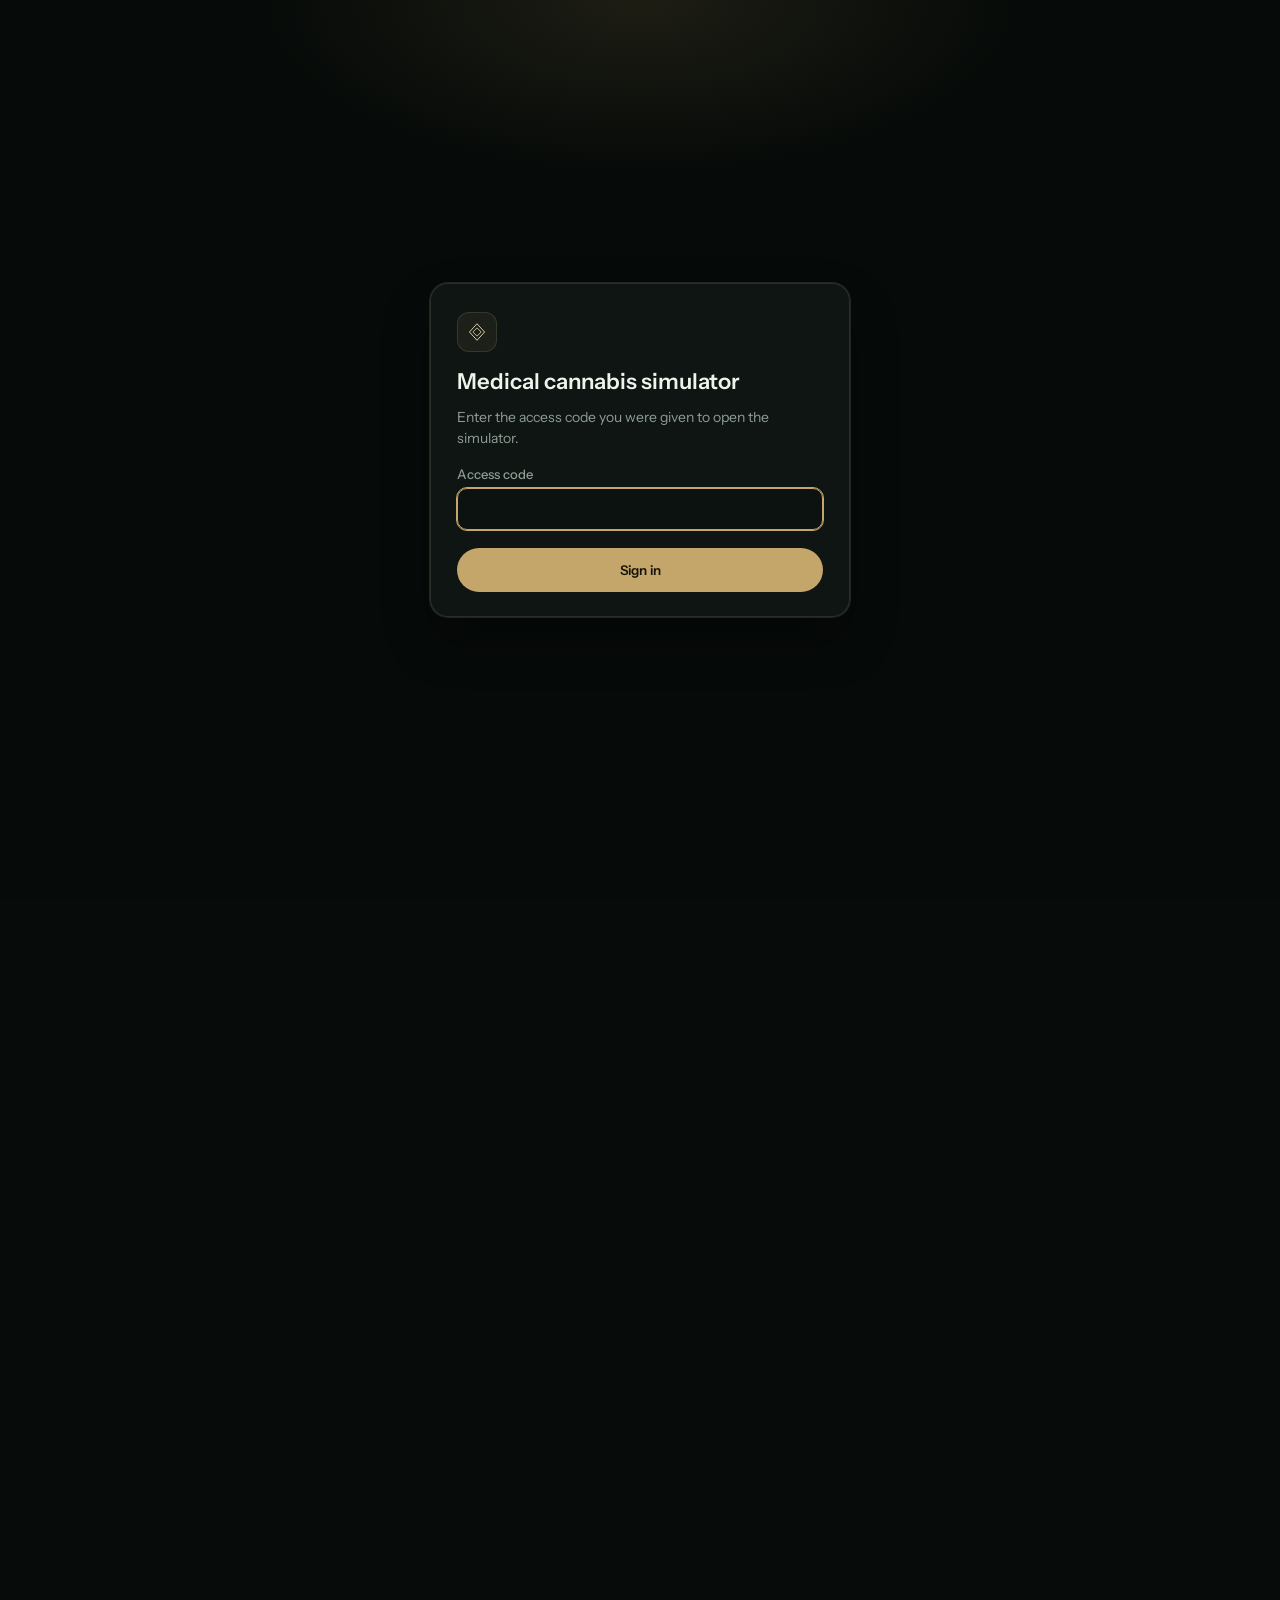
==== index.html @ d64252c5 "Boot the facility immediately and load Cannastream in the background. Fixes empty first-paint plan, " ====
<!DOCTYPE html>
<html lang="tr" class="view-desktop">
<head>
  <meta charset="UTF-8" />
  <meta name="viewport" content="width=device-width, initial-scale=1" />
  <meta name="description" content="Tam indoor GACP üretim ve GMP işleme tesis simülatörü — Cannastream pazar verisi ile." />
  <meta name="theme-color" content="#070b09" />
  <link rel="alternate" hreflang="tr" href="index.html?lang=tr" />
  <link rel="alternate" hreflang="en" href="index.html?lang=en" />
  <link rel="alternate" hreflang="x-default" href="index.html" />
  <title>Tıbbi Kenevir Simülatörü</title>
  <link rel="preconnect" href="https://fonts.googleapis.com" />
  <link rel="preconnect" href="https://fonts.gstatic.com" crossorigin />
  <link href="https://fonts.googleapis.com/css2?family=Instrument+Sans:wght@400;500;600;700&family=Syne:wght@500;600;700&display=swap" rel="stylesheet" />
  <link rel="stylesheet" href="styles.css?v=58" />
  <script src="i18n.js?v=58"></script>
  <script>
    (function () {
      try {
        var v = localStorage.getItem("tkts-view");
        if (v !== "phone" && v !== "desktop") {
          v = window.matchMedia("(max-width: 720px)").matches ? "phone" : "desktop";
        }
        document.documentElement.setAttribute("data-view", v);
        document.documentElement.classList.remove("view-phone", "view-desktop");
        document.documentElement.classList.add(v === "phone" ? "view-phone" : "view-desktop");
      } catch (e) {}
      try {
        if (sessionStorage.getItem("tkts-gate") === "v2-access") {
          document.documentElement.classList.add("unlocked");
        } else {
          document.documentElement.classList.add("locked");
        }
      } catch (e) {
        document.documentElement.classList.add("locked");
      }
    })();
  </script>
</head>
<body>
  <div id="gate" class="gate" role="dialog" aria-modal="true" aria-labelledby="gateTitle" lang="tr">
    <form id="gateForm" class="gate-card">
      <div class="gate-mark" aria-hidden="true">
        <svg viewBox="0 0 32 32" width="22" height="22" fill="none">
          <path d="M16 4 L27 16 L16 28 L5 16 Z" stroke="currentColor" stroke-width="1.4"/>
          <path d="M16 10 L22 16 L16 22 L10 16 Z" stroke="currentColor" stroke-width="1.2"/>
        </svg>
      </div>
      <h1 id="gateTitle" data-i18n="gate.title">Tıbbi kenevir simülatörü</h1>
      <p id="gateLead" class="gate-lead" data-i18n="gate.lead">Simülatöre girmek için size verilen erişim kodunu yazın.</p>
      <label class="gate-field"><span data-i18n="gate.label">Erişim kodu</span>
        <input id="gatePass" name="access" type="password" autocomplete="current-password" required />
      </label>
      <p id="gateMsg" class="gate-msg" hidden></p>
      <button id="gateSubmit" type="submit" data-i18n="gate.submit">Giriş yap</button>
    </form>
  </div>

  <header class="app-header">
    <div class="view-bar">
      <span class="view-bar-label" data-i18n="view.label">Görünüm</span>
      <div class="view-switch" role="tablist" aria-label="View">
        <button type="button" data-view="desktop" class="on" data-i18n="view.desktop">Masaüstü</button>
        <button type="button" data-view="phone" data-i18n="view.phone">Telefon</button>
      </div>
      <div class="lang-switch" role="group" aria-label="Language">
        <button type="button" data-lang="tr" class="on">TR</button>
        <button type="button" data-lang="en">EN</button>
      </div>
    </div>
    <div class="header-row">
      <div class="brand">
        <div class="mark" aria-hidden="true">
          <svg viewBox="0 0 32 32" width="20" height="20" fill="none">
            <path d="M16 4 L27 16 L16 28 L5 16 Z" stroke="currentColor" stroke-width="1.4"/>
            <path d="M16 10 L22 16 L16 22 L10 16 Z" stroke="currentColor" stroke-width="1.2"/>
          </svg>
        </div>
        <div>
          <h1 data-i18n="brand.title">Tıbbi kenevir simülatörü</h1>
          <p data-i18n="brand.sub">Tam indoor GACP üretim ve GMP işleme</p>
        </div>
      </div>
      <div class="header-meta">
        <span id="gateUserChip" class="chip chip-user" hidden></span>
        <button type="button" id="gateLogout" class="chip chip-btn" hidden data-i18n="header.logout">Çıkış</button>
        <label class="header-market">
          <span class="sr-only" data-i18n="header.market">Hedef pazar</span>
          <select id="marketCountryHeader" class="market-select-header" aria-label="Target market"></select>
        </label>
        <span class="chip">Indoor</span>
        <span class="chip">GACP</span>
        <span class="chip chip-cs" id="marketSyncChip" title="Cannastream">CS…</span>
      </div>
    </div>
  </header>

  <div class="phone-shell">
  <div class="phone-frame">
  <div class="layout">
    <aside class="sidebar">
      <div class="side-tabs" role="tablist">
        <button type="button" class="on" data-tab="tesis" data-i18n="tab.tesis">Tesis</button>
        <button type="button" data-tab="proses" data-i18n="tab.proses">Proses</button>
        <button type="button" data-tab="pazar" data-i18n="tab.pazar">Pazar</button>
      </div>

      <section class="panel" data-panel="tesis">
        <h2 data-i18n="panel.scenarios">Senaryolar</h2>
        <div class="presets">
          <button data-key="pilot" type="button"><span data-i18n="preset.pilot">Pilot</span><small data-i18n="preset.pilotSub">3 oda · 4 hasat/yıl · 3.060 bitki</small></button>
          <button data-key="dengeli" type="button" class="active"><span data-i18n="preset.dengeli">Dengeli</span><small data-i18n="preset.dengeliSub">4 oda · 5 hasat/yıl · 5.360 bitki</small></button>
          <button data-key="yuksek" type="button"><span data-i18n="preset.yuksek">Yüksek kapasite</span><small data-i18n="preset.yuksekSub">8 oda · 6 hasat/yıl · 16.320 bitki</small></button>
          <button data-key="faz2" type="button"><span data-i18n="preset.faz2">Genişleme</span><small data-i18n="preset.faz2Sub">12 oda · 6 hasat/yıl · 19.300 bitki</small></button>
          <button data-key="custom" type="button"><span data-i18n="preset.custom">Özel</span><small data-i18n="preset.customSub">Kaydırıcılarla kendin ayarla</small></button>
        </div>
      </section>

      <section class="panel" data-panel="tesis">
        <h2 data-i18n="panel.capacity">Kapasite</h2>
        <div class="control"><header><span data-i18n="ctrl.plantsYear">Yıllık bitki (türev)</span><span id="v-plantsYear">5.360</span></header>
          <input id="plantsYear" type="range" min="400" max="100000" step="1" value="5360" /></div>
        <div class="control"><header><span data-i18n="ctrl.plantsPerM2">Ortalama bitki / m²</span><span id="v-plantsPerM2">4,5</span></header>
          <input id="plantsPerM2" type="range" min="2" max="12" step="0.1" value="4.5" /></div>
        <div class="control"><header><span data-i18n="ctrl.harvestsPerRoom">Hasat / oda / yıl</span><span id="v-harvestsPerRoom">5,0</span></header>
          <input id="harvestsPerRoom" type="range" min="4" max="7" step="0.1" value="5" /></div>
        <div class="control"><header><span data-i18n="ctrl.flowerRooms">Çiçek odası</span><span id="v-flowerRooms">4</span></header>
          <input id="flowerRooms" type="range" min="1" max="30" step="1" value="4" /></div>
        <div class="control"><header><span data-i18n="ctrl.roomM2">Oda alanı</span><span id="v-roomM2">70 m²</span></header>
          <input id="roomM2" type="range" min="50" max="300" step="5" value="70" /></div>
        <div class="control"><header><span data-i18n="ctrl.flowerArea">Çiçek alanı</span><span id="v-flowerArea">280 m²</span></header>
          <input id="flowerArea" type="range" min="50" max="9000" step="10" value="280" /></div>
        <div class="control"><header><span data-i18n="ctrl.dryRooms">Kurutma odası</span><span id="v-dryRooms">2</span></header>
          <input id="dryRooms" type="range" min="1" max="20" step="1" value="2" /></div>
        <div class="control"><header><span data-i18n="ctrl.dryTiers">Kurutma katı</span><span id="v-dryTiers">3 kat</span></header>
          <input id="dryTiers" type="range" min="1" max="3" step="1" value="3" /></div>
        <div class="control"><header><span data-i18n="ctrl.trimM2">Trim alanı</span><span id="v-trimM2">24 m²</span></header>
          <input id="trimM2" type="range" min="18" max="240" step="6" value="24" /></div>
        <div class="control"><header><span data-i18n="ctrl.packM2">Paket alanı</span><span id="v-packM2">30 m²</span></header>
          <input id="packM2" type="range" min="12" max="200" step="5" value="30" /></div>
        <p class="hint" data-i18n="hint.capacity">Yıllık bitki = her odanın hasattaki bitkisi × o odanın yıldaki hasat sayısı.</p>
        <p class="hint" id="capacityHint"></p>
      </section>

      <section class="panel" data-panel="proses" hidden>
        <h2 data-i18n="panel.process">Üretim parametreleri</h2>
        <div class="control"><header><span data-i18n="ctrl.flowerDays">Çiçeklenme</span><span id="v-flowerDays">56 gün</span></header>
          <input id="flowerDays" type="range" min="35" max="84" step="1" value="56" /></div>
        <div class="control"><header><span data-i18n="ctrl.vegDays">Vejetatif süre</span><span id="v-vegDays">24 gün</span></header>
          <input id="vegDays" type="range" min="10" max="35" step="1" value="24" /></div>
        <div class="control"><header><span data-i18n="ctrl.preVegDays">Pre-veg</span><span id="v-preVegDays">14 gün</span></header>
          <input id="preVegDays" type="range" min="7" max="21" step="1" value="14" /></div>
        <div class="control"><header><span data-i18n="ctrl.rootDays">Köklendirme</span><span id="v-rootDays">14 gün</span></header>
          <input id="rootDays" type="range" min="7" max="21" step="1" value="14" /></div>
        <div class="control"><header><span data-i18n="ctrl.dryDays">Kurutma süresi</span><span id="v-dryDays">14 gün</span></header>
          <input id="dryDays" type="range" min="7" max="21" step="7" value="14" /></div>
        <div class="control"><header><span data-i18n="ctrl.dryCleanDays">Kurutma temizlik</span><span id="v-dryCleanDays">7 gün</span></header>
          <input id="dryCleanDays" type="range" min="1" max="7" step="1" value="7" /></div>
        <div class="control"><header><span data-i18n="ctrl.yieldSkill">Üretim seviyesi</span><span id="v-yieldSkill">Orta · 105 g</span></header>
          <div class="yield-skill" role="group">
            <button type="button" data-skill="starter"><span data-i18n="skill.starter">Başlangıç</span><small data-i18n="skill.starterSub">65 g/bitki</small></button>
            <button type="button" data-skill="mid" class="active"><span data-i18n="skill.mid">Orta</span><small data-i18n="skill.midSub">105 g/bitki</small></button>
            <button type="button" data-skill="pro"><span data-i18n="skill.pro">Profesyonel</span><small data-i18n="skill.proSub">145 g/bitki</small></button>
          </div></div>
        <div class="control"><header><span data-i18n="ctrl.yieldG">Özel g/bitki</span><span id="v-yieldG">105 g</span></header>
          <input id="yieldG" type="range" min="50" max="180" step="5" value="105" /></div>
        <input id="genetics" type="hidden" value="4" />
        <div class="control"><header><span data-i18n="ctrl.priceGacp">Çiçek GACP fiyatı (yıl 1–2)</span><span id="v-priceKgGacp">€2.500/kg</span></header>
          <input id="priceKgGacp" type="range" min="500" max="8000" step="50" value="2500" /></div>
        <div class="control"><header><span data-i18n="ctrl.priceGmp">Çiçek EU-GMP fiyatı (yıl 3+)</span><span id="v-priceKgGmp">€3.500/kg</span></header>
          <input id="priceKgGmp" type="range" min="500" max="8000" step="50" value="3500" /></div>
        <div class="control"><header><span data-i18n="ctrl.extractPrice">Ekstrakt satış fiyatı (kg başına)</span><span id="v-extractPriceKg">€4.200/kg</span></header>
          <input id="extractPriceKg" type="range" min="500" max="20000" step="50" value="4200" /></div>

        <div class="control"><header><span data-i18n="ctrl.saleablePct">Satılabilir oran</span><span id="v-saleablePct">%85</span></header>
          <input id="saleablePct" type="range" min="80" max="88" step="1" value="85" /></div>
        <div class="control"><header><span data-i18n="ctrl.extractPct">Ekstraksiyon besleme</span><span id="v-extractPct">%20</span></header>
          <input id="extractPct" type="range" min="0" max="100" step="5" value="20" /></div>
        <p class="hint" data-i18n="hint.process">İlk 2 yıl GACP çiçek satışı, sonraki yıllar EU-GMP.</p>
      </section>

      <section class="panel" data-panel="pazar" hidden>
        <h2 data-i18n="panel.marketAuto">Hedef pazar · otomatik</h2>
        <p class="hint" data-i18n="hint.market">Cannastream verisi arka planda çalışır.</p>
        <div class="control">
          <header><span data-i18n="ctrl.marketCountry">İhracat / hedef ülke</span></header>
          <select id="marketCountry" class="market-select"></select>
        </div>
        <p class="hint" id="marketSideNote"></p>
        <p class="hint market-sync"><span id="marketUpdated" data-i18n="market.sync">Otomatik senkron</span></p>

        <div class="market-panel sidebar-market" id="marketPanel">
          <div class="market-panel-head">
            <h2 data-i18n="panel.marketLive">Pazar bağlamı · canlı</h2>
            <span class="chip chip-cs">Cannastream</span>
          </div>
          <div id="marketContext" class="market-context">
            <p class="hint" data-i18n="market.loading">Cannastream verisi yükleniyor…</p>
          </div>
          <div id="marketSales" class="market-sales"></div>
        </div>
      </section>

    </aside>

    <main>
      <div class="kpis" id="kpis"></div>

      <section class="panel" style="margin-bottom:14px">
        <div class="toolbar">
          <button type="button" id="playBtn">Yılı oynat</button>
          <button type="button" id="pdfBtn" data-i18n="btn.pdf">Senaryo özeti (PDF)</button>
          <button type="button" class="secondary" id="exportBtn" data-i18n="btn.json">JSON</button>
          <button type="button" class="secondary" id="conceptBtn" data-i18n="btn.concept">Konsept dizaynı indir</button>
          <span class="week-label" id="weekLabel">Hafta 1</span>
        </div>
        <h2 data-i18n="panel.layout">Tesis yerleşimi</h2>
        <p class="hint" data-i18n="hint.layout">Sol GACP üretim, orta GMP işleme, sağ idare.</p>
        <div class="plan-wrap" id="plan"></div>
        <div class="legend">
          <span><i class="swatch" style="background:#d4783a"></i><span data-i18n="legend.flower">Çiçek indoor</span></span>
          <span><i class="swatch" style="background:#6f9e62"></i><span data-i18n="legend.mother">Anaç / veg</span></span>
          <span><i class="swatch" style="background:#5b8aa8"></i><span data-i18n="legend.dry">GMP kurutma</span></span>
          <span><i class="swatch" style="background:#8aaeb8"></i><span data-i18n="legend.clean">Kurutma temizlik</span></span>
          <span><i class="swatch" style="background:#3ea8c4"></i><span data-i18n="legend.trim">Trim (kurutmadan)</span></span>
          <span><i class="swatch" style="background:#3d9a72"></i><span data-i18n="legend.pack">Paket (trimden)</span></span>
          <span><i class="swatch" style="background:#c17a48"></i><span data-i18n="legend.hold">Kuru bekleme</span></span>
          <span><i class="swatch" style="background:#8b6bb0"></i><span data-i18n="legend.quarantine">Karantina / R&amp;D</span></span>
          <span><i class="swatch" style="background:#c9b56a"></i><span data-i18n="legend.office">Ofis</span></span>
        </div>
      </section>

      <section class="panel rooms-panel" style="margin-bottom:14px">
        <div class="room-head">
          <button type="button" class="rooms-toggle" id="roomsToggle" aria-expanded="true" aria-controls="roomsBody">
            <span class="rooms-toggle-label" data-i18n="panel.rooms">Çiçek odaları</span>
            <span class="rooms-chevron" aria-hidden="true"></span>
          </button>
          <button type="button" class="secondary" id="resetDensBtn" data-i18n="btn.resetDens">Genetik bitki/m²</button>
        </div>
        <div id="roomsBody" class="rooms-body">
          <p class="hint" id="geneticsMix"></p>
          <div class="room-cards" id="roomCards"></div>
        </div>
      </section>

      <section class="panel" style="margin-bottom:14px">
        <h2 data-i18n="panel.calendar">52 haftalık parti takvimi</h2>
        <div class="calendar" id="calendar"></div>
      </section>

      <section class="panel" style="margin-bottom:14px">
        <h2 data-i18n="panel.flow">Proses akışı</h2>
        <div class="flow" id="flow"></div>
      </section>

      <div class="grid-3">
        <section class="panel"><h2 data-i18n="panel.alerts">Uyarılar</h2><div class="alerts" id="alerts"></div></section>
        <section class="panel"><h2 data-i18n="panel.econ">Ekonomi (OPEX v3)</h2><div id="econ"></div></section>
        <section class="panel"><h2 data-i18n="panel.ops">Operasyon</h2><div id="ops"></div></section>
      </div>
    </main>
  </div>
  </div>
  </div>

  <script src="gate-config.js?v=58"></script>
  <script src="gate.js?v=58"></script>
  <script src="dark-select.js?v=58"></script>
  <script src="cannastream-engine.js?v=58"></script>
  <script src="app.js?v=58"></script>
  <script src="pdf-export.js?v=58"></script>
</body>
</html>
---- styles.css ----
@charset "UTF-8";
:root {
  --bg: #070b09;
  --bg-2: #0c1210;
  --panel: rgba(16, 23, 20, 0.92);
  --panel-2: #161e1a;
  --line: rgba(232, 220, 186, 0.13);
  --line-2: rgba(232, 220, 186, 0.22);
  --gold: #e2d4ae;
  --gold-2: #c4a56a;
  --ink: #eef3ec;
  --muted: #8f9d94;
  --flower: #d4783a;
  --gmp: #5b8aa8;
  --danger: #d46a6a;
  --ok: #7dbe74;
  --warn: #d4a84b;
  --shadow: 0 0 0 1px var(--line), 0 24px 48px rgba(0, 0, 0, 0.28);
  --radius: 14px;
  --font: "Instrument Sans", "Segoe UI", sans-serif;
  --serif: "Syne", "Newsreader", Georgia, serif;
  --track: #1c2621;
}

* { box-sizing: border-box; }
html { color-scheme: dark; }
html, body { margin: 0; min-height: 100%; background: var(--bg); color: var(--ink); font-family: var(--font); }
body {
  background:
    radial-gradient(900px 420px at 0% -8%, rgba(111, 158, 98, 0.1), transparent 55%),
    radial-gradient(800px 380px at 100% 0%, rgba(196, 165, 106, 0.08), transparent 48%),
    var(--bg);
}
body::before {
  content: "";
  position: fixed;
  inset: 0;
  pointer-events: none;
  background-image:
    linear-gradient(rgba(226, 212, 174, 0.035) 1px, transparent 1px),
    linear-gradient(90deg, rgba(226, 212, 174, 0.035) 1px, transparent 1px);
  background-size: 56px 56px;
  mask-image: radial-gradient(ellipse 80% 50% at 50% 0%, #000 10%, transparent 72%);
  z-index: 0;
}
.app-header, .layout { position: relative; z-index: 1; }
button, input, select { font-family: inherit; }
select { color-scheme: dark; }
select option {
  background-color: #070b09;
  color: #eef3ec;
}
::selection { background: rgba(196, 165, 106, 0.35); color: var(--ink); }

.app-header {
  display: flex;
  flex-direction: column;
  align-items: stretch;
  gap: 0;
  padding: 0;
  border-bottom: 1px solid var(--line);
  position: sticky;
  top: 0;
  z-index: 20;
  backdrop-filter: blur(18px) saturate(1.2);
  background: rgba(7, 11, 9, 0.78);
}
.app-header::after {
  content: "";
  position: absolute;
  left: 32px;
  right: 32px;
  bottom: -1px;
  height: 1px;
  background: linear-gradient(90deg, transparent, var(--gold-2), transparent);
  opacity: 0.55;
}
.view-bar {
  display: flex;
  align-items: center;
  justify-content: flex-end;
  gap: 10px;
  padding: 8px 32px;
  border-bottom: 1px solid var(--line);
  background: rgba(10, 14, 12, 0.55);
}
.view-bar-label {
  font-size: 11px;
  letter-spacing: 0.14em;
  text-transform: uppercase;
  color: var(--muted);
}
.header-row {
  display: flex;
  align-items: center;
  justify-content: space-between;
  gap: 24px;
  padding: 14px 32px 16px;
}
.brand { display: flex; gap: 14px; align-items: center; }
.mark {
  width: 42px; height: 42px; border-radius: 12px;
  background: linear-gradient(160deg, #1c2822, #101814);
  border: 1px solid var(--line-2);
  display: grid; place-items: center;
  color: var(--gold);
}
.mark svg { display: block; }
.brand h1 {
  margin: 0;
  font-family: var(--serif);
  font-weight: 600;
  font-size: 22px;
  letter-spacing: -0.03em;
  line-height: 1.15;
}
.brand p { margin: 3px 0 0; color: var(--muted); font-size: 12px; letter-spacing: 0.02em; }
.header-meta { display: flex; gap: 8px; flex-wrap: wrap; justify-content: flex-end; }
.chip {
  border: 1px solid var(--line);
  background: transparent;
  color: var(--gold);
  padding: 5px 11px;
  border-radius: 999px;
  font-size: 11px;
  letter-spacing: 0.12em;
  text-transform: uppercase;
}

.layout {
  display: grid;
  grid-template-columns: 320px minmax(0, 1fr);
  gap: 22px;
  padding: 22px 28px 56px;
  max-width: 1720px;
  margin: 0 auto;
  width: 100%;
}
main { min-width: 0; overflow-x: auto; }

.sidebar {
  position: sticky;
  top: 128px;
  align-self: start;
  max-height: calc(100vh - 148px);
  overflow: auto;
  padding-right: 6px;
}
.sidebar::-webkit-scrollbar { width: 8px; }
.sidebar::-webkit-scrollbar-thumb {
  background: var(--line-2);
  border-radius: 999px;
}
.panel {
  background: var(--panel);
  border: 1px solid var(--line);
  border-radius: var(--radius);
  padding: 18px;
  box-shadow: var(--shadow);
  backdrop-filter: blur(10px);
}
.sidebar .panel { margin-bottom: 12px; }
.panel h2 {
  margin: 0 0 14px;
  font-size: 11px;
  letter-spacing: 0.16em;
  text-transform: uppercase;
  color: var(--gold);
  font-weight: 600;
}

.presets { display: grid; gap: 8px; }
.presets button {
  background: var(--panel-2);
  color: var(--ink);
  border: 1px solid var(--line);
  border-radius: 12px;
  padding: 10px 12px;
  text-align: left;
  cursor: pointer;
  transition: border-color 0.15s ease, background 0.15s ease;
}
.presets button.active, .presets button:hover {
  border-color: var(--gold-2);
  background: rgba(196, 165, 106, 0.1);
}
.presets small { display: block; color: var(--muted); font-size: 11px; margin-top: 2px; }
.presets button[data-key="custom"] { border-style: dashed; }
.yield-skill {
  display: grid;
  grid-template-columns: 1fr 1fr 1fr;
  gap: 6px;
  margin: 4px 0 8px;
}
.yield-skill button {
  background: var(--panel-2);
  color: var(--ink);
  border: 1px solid var(--line);
  border-radius: 10px;
  padding: 8px 6px;
  text-align: center;
  cursor: pointer;
  font-size: 12px;
  transition: border-color 0.15s ease, background 0.15s ease;
}
.yield-skill button small { display: block; color: var(--muted); font-size: 11px; margin-top: 2px; }
.yield-skill button.active, .yield-skill button:hover {
  border-color: var(--gold-2);
  background: rgba(196, 165, 106, 0.1);
}
.yield-skill button.active { color: var(--gold); }

.control { margin: 12px 0 16px; }
.control header {
  display: flex;
  justify-content: space-between;
  font-size: 13px;
  margin-bottom: 8px;
  color: var(--muted);
}
.control header span:last-child {
  color: var(--gold);
  font-variant-numeric: tabular-nums;
  font-weight: 500;
}

input[type="range"] {
  -webkit-appearance: none;
  appearance: none;
  width: 100%;
  height: 18px;
  background: transparent;
  cursor: pointer;
}
input[type="range"]:focus { outline: none; }
input[type="range"]:focus-visible::-webkit-slider-thumb {
  box-shadow: 0 0 0 3px rgba(196, 165, 106, 0.28);
}
input[type="range"]::-webkit-slider-runnable-track {
  height: 2px;
  background: linear-gradient(90deg, var(--gold-2), var(--track) 70%);
  border-radius: 999px;
}
input[type="range"]::-webkit-slider-thumb {
  -webkit-appearance: none;
  width: 12px;
  height: 12px;
  margin-top: -5px;
  border-radius: 50%;
  background: var(--bg);
  border: 1.5px solid var(--gold);
  box-shadow: 0 0 0 3px rgba(7, 11, 9, 0.7);
}
input[type="range"]::-moz-range-track {
  height: 2px;
  background: var(--track);
  border-radius: 999px;
}
input[type="range"]::-moz-range-progress {
  height: 2px;
  background: var(--gold-2);
  border-radius: 999px;
}
input[type="range"]::-moz-range-thumb {
  width: 12px;
  height: 12px;
  border-radius: 50%;
  background: var(--bg);
  border: 1.5px solid var(--gold);
}

.check {
  display: flex; align-items: center; gap: 8px;
  font-size: 13px; margin: 8px 0; color: var(--muted);
}

.kpis {
  display: grid;
  grid-template-columns: repeat(3, 1fr);
  gap: 10px;
  margin-bottom: 16px;
}
@media (min-width: 1500px) {
  .kpis { grid-template-columns: repeat(6, 1fr); }
}
.kpi {
  position: relative;
  background: var(--panel);
  border: 1px solid var(--line);
  border-radius: 14px;
  padding: 14px 16px 12px;
  overflow: hidden;
}
.kpi::before {
  content: "";
  position: absolute;
  top: 0;
  left: 16px;
  right: 16px;
  height: 1px;
  background: linear-gradient(90deg, transparent, var(--gold-2), transparent);
}
.kpi .label {
  color: var(--muted);
  font-size: 10px;
  letter-spacing: 0.12em;
  text-transform: uppercase;
}
.kpi .value {
  font-family: var(--font);
  font-size: clamp(18px, 1.55vw, 26px);
  font-weight: 650;
  font-variant-numeric: tabular-nums lining-nums;
  letter-spacing: 0;
  margin-top: 8px;
  display: flex;
  align-items: baseline;
  gap: 5px;
  white-space: nowrap;
  line-height: 1.12;
  overflow: hidden;
}
.kpi-cur {
  font-size: 0.58em;
  color: var(--gold-2);
  font-weight: 600;
  letter-spacing: 0.02em;
}
.kpi-num { min-width: 0; }
.kpi-unit {
  font-size: 0.52em;
  color: var(--muted);
  font-weight: 500;
  letter-spacing: 0.04em;
}
.kpi .sub {
  color: var(--muted);
  font-size: 11px;
  margin-top: 5px;
  line-height: 1.4;
  overflow-wrap: anywhere;
}
.kpi.warn { border-color: rgba(212, 168, 75, 0.4); }
.kpi.good { border-color: rgba(125, 190, 116, 0.35); }

.grid-3 { display: grid; grid-template-columns: 1fr 1fr 1fr; gap: 14px; }

.plan-wrap {
  overflow: auto;
  background: var(--bg-2);
  border-radius: 12px;
  max-width: 100%;
  min-height: 280px;
  border: 1px solid var(--line);
}
svg.plan { width: 100%; max-width: 100%; height: auto; display: block; }
svg.plan .hit { transition: fill 0.18s ease, stroke 0.18s ease; }
.room { cursor: pointer; }
.room:hover .hit { filter: brightness(1.12); }
.room.flow-on .hit { stroke: rgba(232, 244, 238, 0.9); stroke-width: 1.6; }
@keyframes playBlink {
  0%, 100% { filter: brightness(1); }
  50% { filter: brightness(1.7); }
}
html.playing .room.flow-trim .hit,
html.playing .room.flow-pack .hit,
html.playing .room.flow-hold .hit,
html.playing .flow .node.live-trim,
html.playing .flow .node.live-pack,
html.playing .flow .node.live-hold,
html.playing .cell.now.trim,
html.playing .cell.now.pack,
html.playing .cell.now.hold {
  animation: playBlink 0.9s ease-in-out infinite;
  animation-delay: var(--play-pulse, 0ms);
}
.legend {
  display: flex;
  gap: 16px;
  flex-wrap: wrap;
  margin-top: 12px;
  font-size: 12px;
  color: var(--muted);
}
.swatch {
  width: 8px;
  height: 8px;
  border-radius: 2px;
  display: inline-block;
  margin-right: 6px;
  box-shadow: 0 0 0 1px rgba(255, 255, 255, 0.08);
}

.calendar { overflow-x: auto; overflow-y: visible; max-width: 100%; }
.cal-grid { width: 100%; min-width: 0; }
.week-row {
  display: grid;
  grid-template-columns: 84px repeat(52, minmax(3px, 1fr));
  gap: 2px;
  margin-bottom: 4px;
  align-items: center;
}
.week-row b {
  font-size: 11px;
  color: var(--muted);
  font-weight: 500;
  overflow: hidden;
  text-overflow: ellipsis;
  white-space: nowrap;
}
.cell { height: 14px; border-radius: 2px; background: #1a221e; min-width: 0; }
.cell.flower { background: var(--flower); }
.cell.dry, .cell.gmp { background: var(--gmp); }
.cell.clean { background: #8aaeb8; }
.cell.harvest { background: var(--gold); }
.cell.empty { background: #1a221e; }
.cell.idle { background: #243038; }
.cell.trim { background: #3ea8c4; }
.cell.pack { background: #3d9a72; }
.cell.hold { background: #c17a48; }

.alerts { display: grid; gap: 8px; }
.alert {
  border-radius: 10px;
  padding: 10px 12px;
  font-size: 13px;
  border: 1px solid var(--line);
  line-height: 1.45;
}
.alert.ok { background: rgba(125, 190, 116, 0.08); color: var(--ok); }
.alert.warn { background: rgba(212, 168, 75, 0.1); color: var(--warn); }
.alert.bad { background: rgba(212, 106, 106, 0.1); color: var(--danger); }

table { width: 100%; border-collapse: collapse; font-size: 13px; }
th, td { text-align: left; padding: 9px 6px; border-bottom: 1px solid var(--line); }
th { color: var(--muted); font-weight: 500; font-size: 11px; letter-spacing: 0.08em; text-transform: uppercase; }
td.num { text-align: right; font-variant-numeric: tabular-nums; }

.toolbar { display: flex; gap: 8px; align-items: center; margin-bottom: 12px; flex-wrap: wrap; }
.toolbar button {
  background: var(--gold-2);
  color: #16120a;
  border: 0;
  border-radius: 999px;
  padding: 8px 14px;
  font-weight: 600;
  cursor: pointer;
  font-size: 13px;
}
.toolbar button.secondary {
  background: transparent;
  color: var(--gold);
  border: 1px solid var(--line);
}
.toolbar button:hover { filter: brightness(1.06); }
.week-label {
  margin-left: auto;
  color: var(--gold);
  font-size: 12px;
  letter-spacing: 0.1em;
  text-transform: uppercase;
  border: 1px solid var(--line);
  border-radius: 999px;
  padding: 6px 10px;
}

.flow { display: flex; gap: 0; flex-wrap: wrap; align-items: center; }
.flow .node {
  background: var(--panel-2);
  border: 1px solid var(--line);
  border-radius: 12px;
  padding: 10px 12px;
  min-width: 110px;
}
.flow .node strong { display: block; font-size: 13px; }
.flow .node span { color: var(--muted); font-size: 12px; }
.flow .node.live-dry {
  background: rgba(91, 138, 168, 0.28);
  border-color: #5b8aa8;
}
.flow .node.live-trim {
  background: rgba(62, 168, 196, 0.32);
  border-color: #3ea8c4;
}
.flow .node.live-pack {
  background: rgba(61, 154, 114, 0.32);
  border-color: #3d9a72;
}
.flow .node.live-hold {
  background: rgba(193, 122, 72, 0.32);
  border-color: #c17a48;
}
.arrow {
  color: var(--gold-2);
  padding: 0 6px;
  font-size: 14px;
}

.hint {
  margin: 4px 0 0;
  font-size: 11px;
  line-height: 1.5;
  color: var(--muted);
}
.muted { color: var(--muted); font-size: 12px; font-weight: 500; }

@media (max-width: 1180px) {
  html.view-phone .layout { grid-template-columns: minmax(0, 1fr); padding: 16px; }
  html.view-phone .sidebar { position: static; max-height: none; }
  html.view-phone .kpis { grid-template-columns: repeat(2, 1fr); }
  html.view-phone .grid-3 { grid-template-columns: 1fr; }
  .view-bar { padding: 8px 16px; }
  .header-row { padding: 12px 16px 14px; }
  .app-header::after { left: 16px; right: 16px; }
  html.view-desktop body { overflow-x: auto; }
  html.view-desktop .layout {
    grid-template-columns: 320px minmax(0, 1fr);
    min-width: 1100px;
    padding: 22px 28px 56px;
  }
  html.view-desktop .sidebar {
    position: sticky;
    top: 128px;
    max-height: calc(100vh - 148px);
  }
  html.view-desktop .kpis { grid-template-columns: repeat(3, 1fr); }
  html.view-desktop .grid-3 { grid-template-columns: 1fr 1fr 1fr; }
}

.genetics { display: grid; gap: 8px; max-height: min(58vh, 640px); overflow: auto; padding-right: 4px; }
.genetics h3 {
  margin: 10px 0 2px;
  font-size: 11px;
  letter-spacing: 0.08em;
  text-transform: uppercase;
  color: var(--muted);
  font-weight: 600;
}
.genetics .check { align-items: flex-start; margin: 0; }
.genetics .check small {
  display: block;
  margin-left: 22px;
  color: var(--muted);
  font-size: 11px;
  line-height: 1.35;
}

.gene-row {
  display: grid;
  grid-template-columns: 1fr 64px;
  gap: 8px;
  align-items: start;
  background: var(--panel-2);
  border: 1px solid var(--line);
  border-radius: 10px;
  padding: 8px 10px;
}
.gene-body { display: block; }
.gene-rooms {
  display: flex;
  flex-direction: column;
  align-items: flex-end;
  gap: 2px;
}
.gene-rooms input[type=number] {
  width: 56px;
  background: #121816;
  border: 1px solid var(--line);
  color: inherit;
  border-radius: 8px;
  padding: 4px 6px;
  font-size: 13px;
  text-align: right;
}
.gene-rooms input[type=number]:disabled { opacity: 0.4; }
.gene-rooms em {
  font-style: normal;
  font-size: 10px;
  letter-spacing: 0.06em;
  text-transform: uppercase;
  color: var(--muted);
}

.side-tabs {
  display: flex;
  gap: 0;
  margin-bottom: 12px;
  padding: 3px;
  background: var(--panel);
  border: 1px solid var(--line);
  border-radius: 12px;
}
.side-tabs button {
  flex: 1;
  background: transparent;
  color: var(--muted);
  border: 0;
  border-radius: 9px;
  padding: 8px 10px;
  font-size: 11px;
  letter-spacing: 0.1em;
  text-transform: uppercase;
  cursor: pointer;
}
.side-tabs button.on {
  color: #16120a;
  background: var(--gold-2);
  font-weight: 600;
}

.room-head {
  display: flex;
  align-items: center;
  justify-content: space-between;
  gap: 10px;
  margin-bottom: 8px;
}
.room-head h2 { margin: 0; }
.rooms-toggle {
  display: inline-flex;
  align-items: center;
  gap: 8px;
  margin: 0;
  padding: 0;
  border: 0;
  background: transparent;
  color: var(--gold);
  cursor: pointer;
  font: inherit;
  text-align: left;
}
.rooms-toggle:hover { color: var(--gold-2); }
.rooms-toggle-label {
  font-size: 11px;
  letter-spacing: 0.16em;
  text-transform: uppercase;
  font-weight: 600;
}
.rooms-chevron {
  width: 0;
  height: 0;
  border-left: 4px solid transparent;
  border-right: 4px solid transparent;
  border-top: 5px solid currentColor;
  transition: transform 0.15s ease;
  flex-shrink: 0;
}
.rooms-panel.is-collapsed .rooms-chevron {
  transform: rotate(-90deg);
}
.rooms-panel.is-collapsed .rooms-body {
  display: none;
}
.rooms-panel.is-collapsed .room-head {
  margin-bottom: 0;
}
.room-head .secondary {
  background: transparent;
  color: var(--gold);
  border: 1px solid var(--line);
  border-radius: 999px;
  padding: 6px 12px;
  cursor: pointer;
  font-size: 12px;
}
.room-cards {
  display: grid;
  grid-template-columns: repeat(auto-fill, minmax(240px, 1fr));
  gap: 10px;
}
.room-card {
  background: var(--panel-2);
  border: 1px solid var(--line);
  border-radius: 12px;
  padding: 12px;
  cursor: pointer;
  transition: border-color 0.15s ease;
}
.room-card.on {
  border-color: var(--gold-2);
  box-shadow: inset 0 1px 0 var(--gold-2);
}
.room-card header {
  display: flex;
  justify-content: space-between;
  align-items: baseline;
  margin-bottom: 8px;
  font-size: 12px;
  color: var(--muted);
}
.room-card header b { color: var(--ink); font-size: 13px; }
.room-card select, .room-card input[type="range"] {
  width: 100%;
  margin: 4px 0 6px;
}
.room-card select {
  background: #101714;
  color: inherit;
  border: 1px solid var(--line);
  border-radius: 8px;
  padding: 7px 8px;
  font-size: 12px;
}
.room-card .stats {
  display: flex;
  justify-content: space-between;
  flex-wrap: wrap;
  gap: 6px 8px;
  font-size: 12px;
  color: var(--muted);
  font-variant-numeric: tabular-nums;
  padding-top: 8px;
  border-top: 1px solid var(--line);
}
.room-card .stats span { white-space: nowrap; }
.room-card .stats strong { color: var(--gold); font-weight: 600; }
svg.plan .room.on .hit { stroke: #d4c49a; stroke-width: 2.4; }
svg.plan .room[data-i] { cursor: pointer; }
[hidden] { display: none !important; }

.header-tools {
  display: flex;
  align-items: center;
  gap: 12px;
  flex-wrap: wrap;
  justify-content: flex-end;
}
.view-switch {
  display: flex;
  gap: 0;
  padding: 3px;
  background: var(--panel);
  border: 1px solid var(--line);
  border-radius: 999px;
  flex-shrink: 0;
}
.view-switch button {
  background: transparent;
  color: var(--muted);
  border: 0;
  border-radius: 999px;
  padding: 7px 14px;
  font-size: 12px;
  letter-spacing: 0.04em;
  cursor: pointer;
  font-weight: 500;
}
.view-switch button.on {
  background: var(--gold-2);
  color: #16120a;
  font-weight: 600;
}
.lang-switch {
  display: flex;
  gap: 0;
  padding: 3px;
  margin-left: 8px;
  background: var(--panel);
  border: 1px solid var(--line);
  border-radius: 999px;
  flex-shrink: 0;
}
.lang-switch button {
  background: transparent;
  color: var(--muted);
  border: 0;
  border-radius: 999px;
  padding: 7px 11px;
  font-size: 12px;
  letter-spacing: 0.06em;
  cursor: pointer;
  font-weight: 600;
}
.lang-switch button.on {
  background: var(--gold-2);
  color: #16120a;
}
.view-bar {
  display: flex;
  align-items: center;
  flex-wrap: wrap;
  gap: 8px;
}
.phone-shell, .phone-frame { min-width: 0; }

html.view-phone .header-meta { display: none; }
html.view-phone .brand h1 { font-size: 16px; }
html.view-phone .brand p { display: none; }
html.view-phone .app-header {
  gap: 10px;
  padding: 10px 14px;
}
html.view-phone .app-header::after { left: 14px; right: 14px; }
html.view-phone .mark { width: 34px; height: 34px; border-radius: 10px; }
html.view-phone .layout {
  grid-template-columns: minmax(0, 1fr);
  gap: 12px;
  padding: 12px 12px 32px;
  max-width: 430px;
}
html.view-phone .sidebar {
  position: static;
  max-height: none;
  padding-right: 0;
}
html.view-phone .kpis { grid-template-columns: 1fr 1fr; gap: 8px; }
html.view-phone .kpi { padding: 12px 12px 10px; }
html.view-phone .kpi .value { font-size: 18px; }
html.view-phone .kpi .sub { font-size: 10px; }
html.view-phone .grid-3 { grid-template-columns: 1fr; }
html.view-phone .room-cards { grid-template-columns: 1fr; }
html.view-phone .toolbar { gap: 8px; }
html.view-phone .toolbar button { flex: 1 1 auto; }
html.view-phone .week-label { margin-left: 0; width: 100%; text-align: center; }
html.view-phone .week-row { grid-template-columns: 56px repeat(52, minmax(3px, 1fr)); }
html.view-phone .flow .node { min-width: 0; flex: 1 1 40%; }
html.view-phone input[type="range"] { height: 28px; }
html.view-phone input[type="range"]::-webkit-slider-thumb {
  width: 18px;
  height: 18px;
  margin-top: -8px;
}
html.view-phone input[type="range"]::-moz-range-thumb {
  width: 18px;
  height: 18px;
}

@media (min-width: 760px) {
  html.view-phone .phone-shell {
    display: flex;
    justify-content: center;
    padding: 18px 16px 40px;
  }
  html.view-phone .phone-frame {
    width: 402px;
    max-height: calc(100vh - 92px);
    overflow: auto;
    border-radius: 36px;
    border: 2px solid var(--line-2);
    background: var(--bg-2);
    box-shadow: var(--shadow), 0 28px 80px rgba(0, 0, 0, 0.45);
  }
  html.view-phone .phone-frame::-webkit-scrollbar { width: 0; height: 0; }
  html.view-phone .layout { max-width: none; padding: 14px 14px 28px; }
}

html.view-desktop .layout { min-width: 0; }

@media (prefers-reduced-motion: reduce) {
  * { transition: none !important; animation: none !important; }
}

html.locked .app-header,
html.locked .phone-shell {
  visibility: hidden;
  pointer-events: none;
}
.gate {
  position: fixed;
  inset: 0;
  z-index: 80;
  display: flex;
  align-items: center;
  justify-content: center;
  padding: 24px;
  background:
    radial-gradient(700px 320px at 50% 0%, rgba(196, 165, 106, 0.12), transparent 55%),
    rgba(7, 11, 9, 0.96);
}
html.unlocked .gate { display: none; }
.gate-card {
  width: min(420px, 100%);
  background: var(--panel);
  border: 1px solid var(--line);
  border-radius: 18px;
  box-shadow: var(--shadow);
  padding: 28px 26px 24px;
  display: grid;
  gap: 12px;
}
.gate-mark {
  width: 40px;
  height: 40px;
  border-radius: 12px;
  display: grid;
  place-items: center;
  color: var(--gold);
  border: 1px solid var(--line);
  background: rgba(196, 165, 106, 0.08);
}
.gate-card h1 {
  margin: 4px 0 0;
  font-family: var(--font);
  font-size: 22px;
  font-weight: 600;
  line-height: 1.25;
}
.gate-lead {
  margin: 0 0 6px;
  color: var(--muted);
  font-size: 14px;
  line-height: 1.45;
}
.gate-tabs {
  display: grid;
  grid-template-columns: 1fr 1fr;
  gap: 8px;
  margin-top: 2px;
}
.gate-tab {
  height: 36px;
  border-radius: 999px;
  border: 1px solid var(--line);
  background: var(--bg-2);
  color: var(--muted);
  font-size: 13px;
  font-weight: 600;
  cursor: pointer;
}
.gate-tab.on {
  background: rgba(196, 165, 106, 0.16);
  border-color: var(--gold-2);
  color: var(--gold);
}
.gate-field {
  display: grid;
  gap: 6px;
  font-size: 13px;
  font-weight: 500;
  color: var(--muted);
}
.gate-field input {
  width: 100%;
  height: 42px;
  border-radius: 10px;
  border: 1px solid var(--line);
  background: var(--bg-2);
  color: var(--ink);
  padding: 0 12px;
  font-size: 15px;
  text-transform: none;
  letter-spacing: 0;
}
.gate-field input:focus {
  outline: 1px solid var(--gold-2);
  border-color: var(--gold-2);
}
.gate-msg {
  margin: 0;
  font-size: 13px;
  line-height: 1.45;
}
.gate-msg.err { color: var(--danger); }
.gate-msg.ok { color: var(--ok); }
.gate-msg.warn { color: var(--warn); }
.gate-card button[type="submit"] {
  margin-top: 6px;
  height: 44px;
  border: 0;
  border-radius: 999px;
  background: var(--gold-2);
  color: #16120a;
  font-weight: 600;
  cursor: pointer;
}
.gate-card button[type="submit"]:hover { filter: brightness(1.06); }
.gate-card button[type="submit"]:disabled { opacity: 0.6; cursor: wait; }
.chip-user {
  max-width: 220px;
  overflow: hidden;
  text-overflow: ellipsis;
  white-space: nowrap;
}
.chip-btn {
  border: 1px solid var(--line);
  background: transparent;
  color: var(--muted);
  cursor: pointer;
  font: inherit;
  font-size: 12px;
  letter-spacing: 0.06em;
  text-transform: uppercase;
}
.chip-btn:hover { color: var(--gold); border-color: var(--gold-2); }

.market-panel { margin-bottom: 14px; }
.sidebar-market {
  margin: 16px 0 0;
  padding-top: 14px;
  border-top: 1px solid var(--line);
}
.sidebar-market .market-panel-head { margin-bottom: 10px; }
.sidebar-market .market-prices {
  grid-template-columns: 1fr;
}
.sidebar-market .market-prices strong { font-size: 14px; }
.sidebar-market .market-notes { font-size: 12px; }
.sidebar-market .market-sales th,
.sidebar-market .market-sales td {
  font-size: 12px;
}
.sidebar-market .market-sales th:last-child,
.sidebar-market .market-sales td:last-child { width: 48%; }
.market-panel-head {
  display: flex;
  align-items: center;
  justify-content: space-between;
  gap: 10px;
  margin-bottom: 10px;
}
.market-panel-head h2 { margin: 0; }
.chip-cs {
  border-color: rgba(63, 185, 80, 0.35);
  color: #8fd9a0;
  max-width: 7.5rem;
  overflow: hidden;
  text-overflow: ellipsis;
  white-space: nowrap;
  letter-spacing: 0.06em;
  flex: 0 1 auto;
}
.chip-link {
  text-decoration: none;
  display: inline-flex;
  align-items: center;
}
.market-select,
.market-select-header {
  appearance: none;
  -webkit-appearance: none;
  color-scheme: dark;
  cursor: pointer;
  border: 1px solid rgba(196, 165, 106, 0.35);
  background-color: #070b09;
  background-image: url("data:image/svg+xml,%3Csvg xmlns='http://www.w3.org/2000/svg' width='12' height='8' viewBox='0 0 12 8'%3E%3Cpath fill='%23c4a56a' d='M1 1.5 6 6.5 11 1.5'/%3E%3C/svg%3E");
  background-repeat: no-repeat;
  background-position: right 12px center;
  color: #e2d4ae;
  font: inherit;
  font-weight: 500;
}
.market-select {
  width: 100%;
  margin-top: 6px;
  padding: 11px 36px 11px 12px;
  border-radius: 10px;
  font-size: 14px;
}
.market-select-header {
  border-radius: 999px;
  padding: 7px 32px 7px 12px;
  font-size: 12px;
  max-width: 160px;
}
.market-select:hover,
.market-select-header:hover {
  border-color: #c4a56a;
  background-color: #0c1210;
}
.market-select:focus,
.market-select-header:focus {
  outline: none;
  border-color: #e2d4ae;
  box-shadow: 0 0 0 2px rgba(196, 165, 106, 0.22);
}
.market-select option,
.market-select-header option {
  background-color: #070b09;
  background: #070b09;
  color: #eef3ec;
}
.market-select option:checked,
.market-select-header option:checked,
.market-select option:hover,
.market-select-header option:hover {
  background-color: #161e1a;
  color: #e2d4ae;
}
.market-select:disabled,
.market-select-header:disabled {
  opacity: 0.55;
  cursor: wait;
}

/* Koyu özel açılır liste (native select popup yerine) */
.dark-select {
  position: relative;
  width: 100%;
}
.dark-select-compact {
  width: auto;
  max-width: 160px;
}
.dark-select-native {
  position: absolute !important;
  width: 1px !important;
  height: 1px !important;
  opacity: 0 !important;
  pointer-events: none !important;
  margin: 0 !important;
  padding: 0 !important;
  border: 0 !important;
}
.dark-select-btn {
  display: block;
  width: 100%;
  text-align: left;
  cursor: pointer;
  font: inherit;
}
.dark-select-compact .dark-select-btn {
  width: 100%;
}
.dark-select-list {
  position: absolute;
  top: calc(100% + 4px);
  left: 0;
  right: 0;
  z-index: 200;
  margin: 0;
  padding: 6px;
  list-style: none;
  background: #070b09;
  border: 1px solid rgba(196, 165, 106, 0.35);
  border-radius: 10px;
  max-height: min(280px, 50vh);
  overflow-y: auto;
  box-shadow: 0 14px 36px rgba(0, 0, 0, 0.55);
}
.dark-select-compact .dark-select-list {
  min-width: 100%;
  width: max-content;
  max-width: min(240px, 90vw);
}
.dark-select-item {
  padding: 10px 12px;
  border-radius: 8px;
  color: #eef3ec;
  font-size: 13px;
  line-height: 1.35;
  cursor: pointer;
  white-space: nowrap;
}
.dark-select-item:hover,
.dark-select-item.on {
  background: #161e1a;
  color: #e2d4ae;
}
.dark-select.open .dark-select-btn {
  border-color: #e2d4ae;
  box-shadow: 0 0 0 2px rgba(196, 165, 106, 0.22);
}
.room-card .dark-select-btn {
  width: 100%;
  background: #101714;
  color: inherit;
  border: 1px solid var(--line);
  border-radius: 8px;
  padding: 7px 32px 7px 8px;
  font-size: 12px;
  appearance: none;
  background-image: url("data:image/svg+xml,%3Csvg xmlns='http://www.w3.org/2000/svg' width='12' height='8' viewBox='0 0 12 8'%3E%3Cpath fill='%23c4a56a' d='M1 1.5 6 6.5 11 1.5'/%3E%3C/svg%3E");
  background-repeat: no-repeat;
  background-position: right 10px center;
}
.room-card .dark-select-list {
  border-radius: 8px;
}
.market-facility-meta { font-size: 11px; line-height: 1.45; }
.market-intel {
  margin-top: 14px;
  padding: 12px;
  border-radius: 10px;
  border: 1px solid var(--line);
  background: #0a0f0c;
}
.market-intel h4 {
  margin: 0 0 8px;
  font-size: 12px;
  letter-spacing: 0.08em;
  text-transform: uppercase;
  color: var(--gold-2);
}
.market-intel ul {
  margin: 0;
  padding-left: 18px;
  font-size: 12px;
  line-height: 1.45;
  color: var(--muted);
}
.market-intel li { margin-bottom: 6px; }
.market-intel a { color: var(--gold); }
.market-intel-tags {
  display: flex;
  flex-wrap: wrap;
  gap: 6px;
  margin-bottom: 8px;
}
.market-intel-tags span {
  font-size: 10px;
  letter-spacing: 0.06em;
  text-transform: uppercase;
  padding: 3px 8px;
  border-radius: 999px;
  border: 1px solid var(--line);
  color: var(--muted);
}
.market-actions {
  display: flex;
  flex-wrap: wrap;
  gap: 8px;
  margin: 12px 0 8px;
}
.market-export { width: 100%; }
.market-context { min-height: 48px; }
.market-head {
  display: flex;
  flex-wrap: wrap;
  gap: 8px;
  align-items: center;
  margin-bottom: 12px;
}
.market-badge {
  display: inline-block;
  padding: 4px 10px;
  border-radius: 999px;
  font-size: 11px;
  letter-spacing: 0.04em;
  background: color-mix(in srgb, var(--mc, #d29922) 18%, transparent);
  border: 1px solid color-mix(in srgb, var(--mc, #d29922) 45%, transparent);
  color: var(--mc, #d29922);
}
.market-outlook {
  font-size: 11px;
  letter-spacing: 0.08em;
  color: var(--muted);
  text-transform: uppercase;
}
.market-grid {
  display: grid;
  grid-template-columns: repeat(2, minmax(0, 1fr));
  gap: 10px 14px;
  margin-bottom: 12px;
}
.market-grid small {
  display: block;
  color: var(--muted);
  font-size: 11px;
  margin-bottom: 2px;
}
.market-grid strong { font-size: 14px; font-weight: 600; }
.market-notes { margin: 0 0 12px; font-size: 13px; line-height: 1.45; }
.market-prices {
  display: grid;
  grid-template-columns: repeat(3, minmax(0, 1fr));
  gap: 8px;
  margin-bottom: 8px;
}
.market-prices > div {
  padding: 10px;
  border-radius: 10px;
  border: 1px solid var(--line);
  background: rgba(255, 255, 255, 0.02);
}
.market-prices span {
  display: block;
  font-size: 11px;
  color: var(--muted);
  margin-bottom: 4px;
}
.market-prices strong { font-size: 15px; }
.market-basis { margin-top: 0; }
.market-sync { margin-top: 8px; }
html.view-phone .market-prices { grid-template-columns: 1fr; }
.market-facility {
  display: flex;
  flex-direction: column;
  align-items: stretch;
  gap: 6px;
  margin: 12px 0;
  padding: 10px 12px;
  border-radius: 10px;
  border: 1px solid var(--line);
  background: rgba(212, 120, 58, 0.06);
}
.market-facility span { font-size: 11px; color: var(--muted); }
.market-facility strong {
  font-size: 13px;
  line-height: 1.35;
  overflow-wrap: anywhere;
}
.market-facility-meta {
  margin: 0;
  width: 100%;
  overflow-wrap: anywhere;
}
.market-facility button {
  align-self: flex-start;
  margin-top: 2px;
}
.market-strains { margin-top: 12px; }
.market-strains small { display: block; color: var(--muted); font-size: 11px; margin-bottom: 6px; }
.market-strain-list { display: flex; flex-wrap: wrap; gap: 6px; }
.market-strain {
  border: 1px solid var(--line);
  background: rgba(255, 255, 255, 0.03);
  color: var(--ink);
  border-radius: 999px;
  padding: 6px 12px;
  font: inherit;
  font-size: 12px;
  cursor: pointer;
}
.market-strain small { display: block; font-size: 10px; color: var(--muted); }
.market-strain:hover { border-color: var(--gold-2); color: var(--gold); }
.market-sales { margin-top: 14px; }
.market-sales h3 { margin: 0 0 10px; font-size: 14px; font-weight: 600; }
.market-sales table {
  width: 100%;
  table-layout: fixed;
  border-collapse: collapse;
}
.market-sales th,
.market-sales td {
  vertical-align: top;
  padding: 6px 8px 6px 0;
  overflow-wrap: anywhere;
}
.market-sales th:last-child,
.market-sales td:last-child { width: 44%; padding-right: 0; }
.market-sales td.num {
  text-align: left;
  font-variant-numeric: tabular-nums;
}
#marketSyncChip.on { border-color: rgba(63, 185, 80, 0.5); color: #8fd9a0; }
#marketSyncChip.warn { border-color: rgba(210, 153, 34, 0.5); color: #d29922; }
#marketSyncChip:not(.on):not(.warn) {
  border-color: var(--line);
  color: var(--muted);
}
.header-market { display: inline-flex; align-items: center; }
html.view-phone .header-market { display: none; }

.sr-only {
  position: absolute;
  width: 1px;
  height: 1px;
  padding: 0;
  margin: -1px;
  overflow: hidden;
  clip: rect(0, 0, 0, 0);
  border: 0;
}
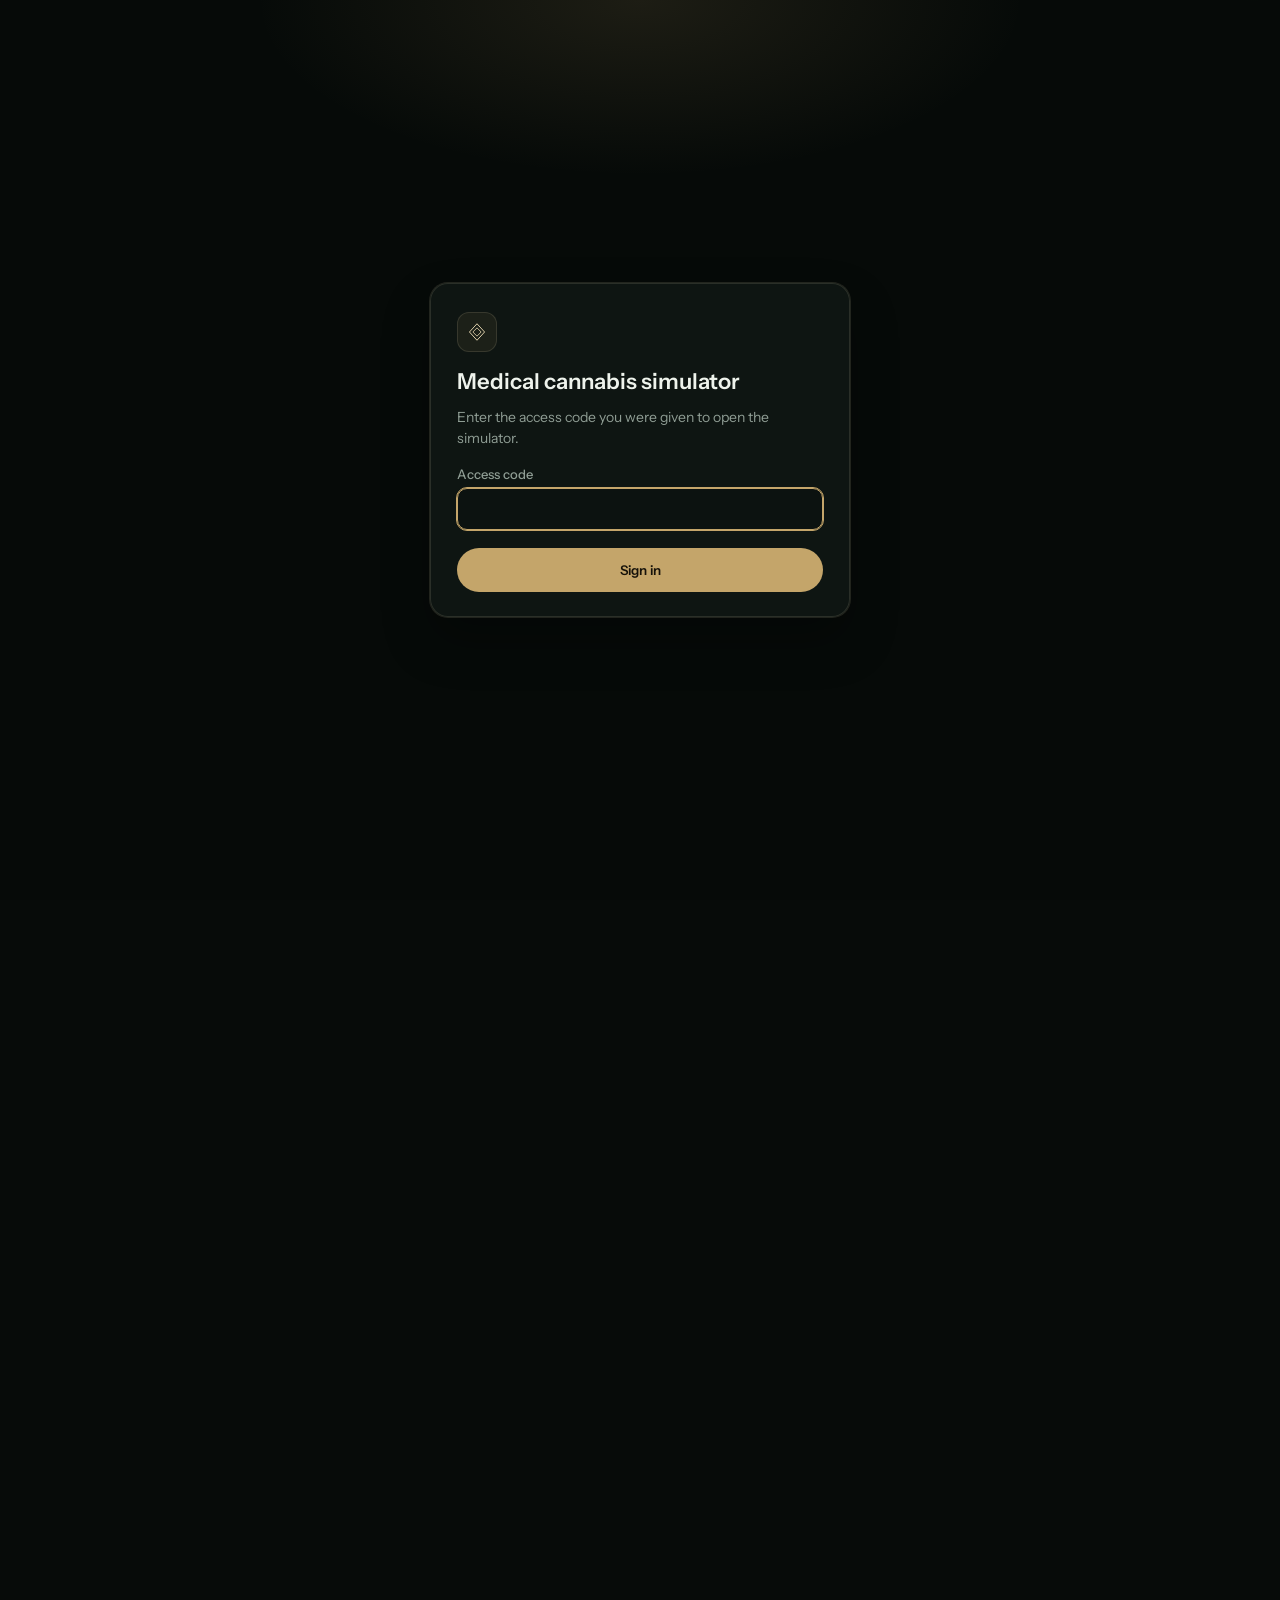
==== commit b5b54ec9: "Add Genel free-play market mode and clear stale country data. Remove the header country selector, de" ====
--- a/index.html
+++ b/index.html
@@ -12,8 +12,8 @@
   <link rel="preconnect" href="https://fonts.googleapis.com" />
   <link rel="preconnect" href="https://fonts.gstatic.com" crossorigin />
   <link href="https://fonts.googleapis.com/css2?family=Instrument+Sans:wght@400;500;600;700&family=Syne:wght@500;600;700&display=swap" rel="stylesheet" />
-  <link rel="stylesheet" href="styles.css?v=58" />
-  <script src="i18n.js?v=58"></script>
+  <link rel="stylesheet" href="styles.css?v=59" />
+  <script src="i18n.js?v=59"></script>
   <script>
     (function () {
       try {
@@ -84,10 +84,6 @@
       <div class="header-meta">
         <span id="gateUserChip" class="chip chip-user" hidden></span>
         <button type="button" id="gateLogout" class="chip chip-btn" hidden data-i18n="header.logout">Çıkış</button>
-        <label class="header-market">
-          <span class="sr-only" data-i18n="header.market">Hedef pazar</span>
-          <select id="marketCountryHeader" class="market-select-header" aria-label="Target market"></select>
-        </label>
         <span class="chip">Indoor</span>
         <span class="chip">GACP</span>
         <span class="chip chip-cs" id="marketSyncChip" title="Cannastream">CS…</span>
@@ -264,11 +260,11 @@
   </div>
   </div>
 
-  <script src="gate-config.js?v=58"></script>
-  <script src="gate.js?v=58"></script>
-  <script src="dark-select.js?v=58"></script>
-  <script src="cannastream-engine.js?v=58"></script>
-  <script src="app.js?v=58"></script>
-  <script src="pdf-export.js?v=58"></script>
+  <script src="gate-config.js?v=59"></script>
+  <script src="gate.js?v=59"></script>
+  <script src="dark-select.js?v=59"></script>
+  <script src="cannastream-engine.js?v=59"></script>
+  <script src="app.js?v=59"></script>
+  <script src="pdf-export.js?v=59"></script>
 </body>
 </html>
--- a/styles.css
+++ b/styles.css
@@ -1338,8 +1338,7 @@
   border-color: var(--line);
   color: var(--muted);
 }
-.header-market { display: inline-flex; align-items: center; }
-html.view-phone .header-market { display: none; }
+.header-market { display: none; }
 
 .sr-only {
   position: absolute;
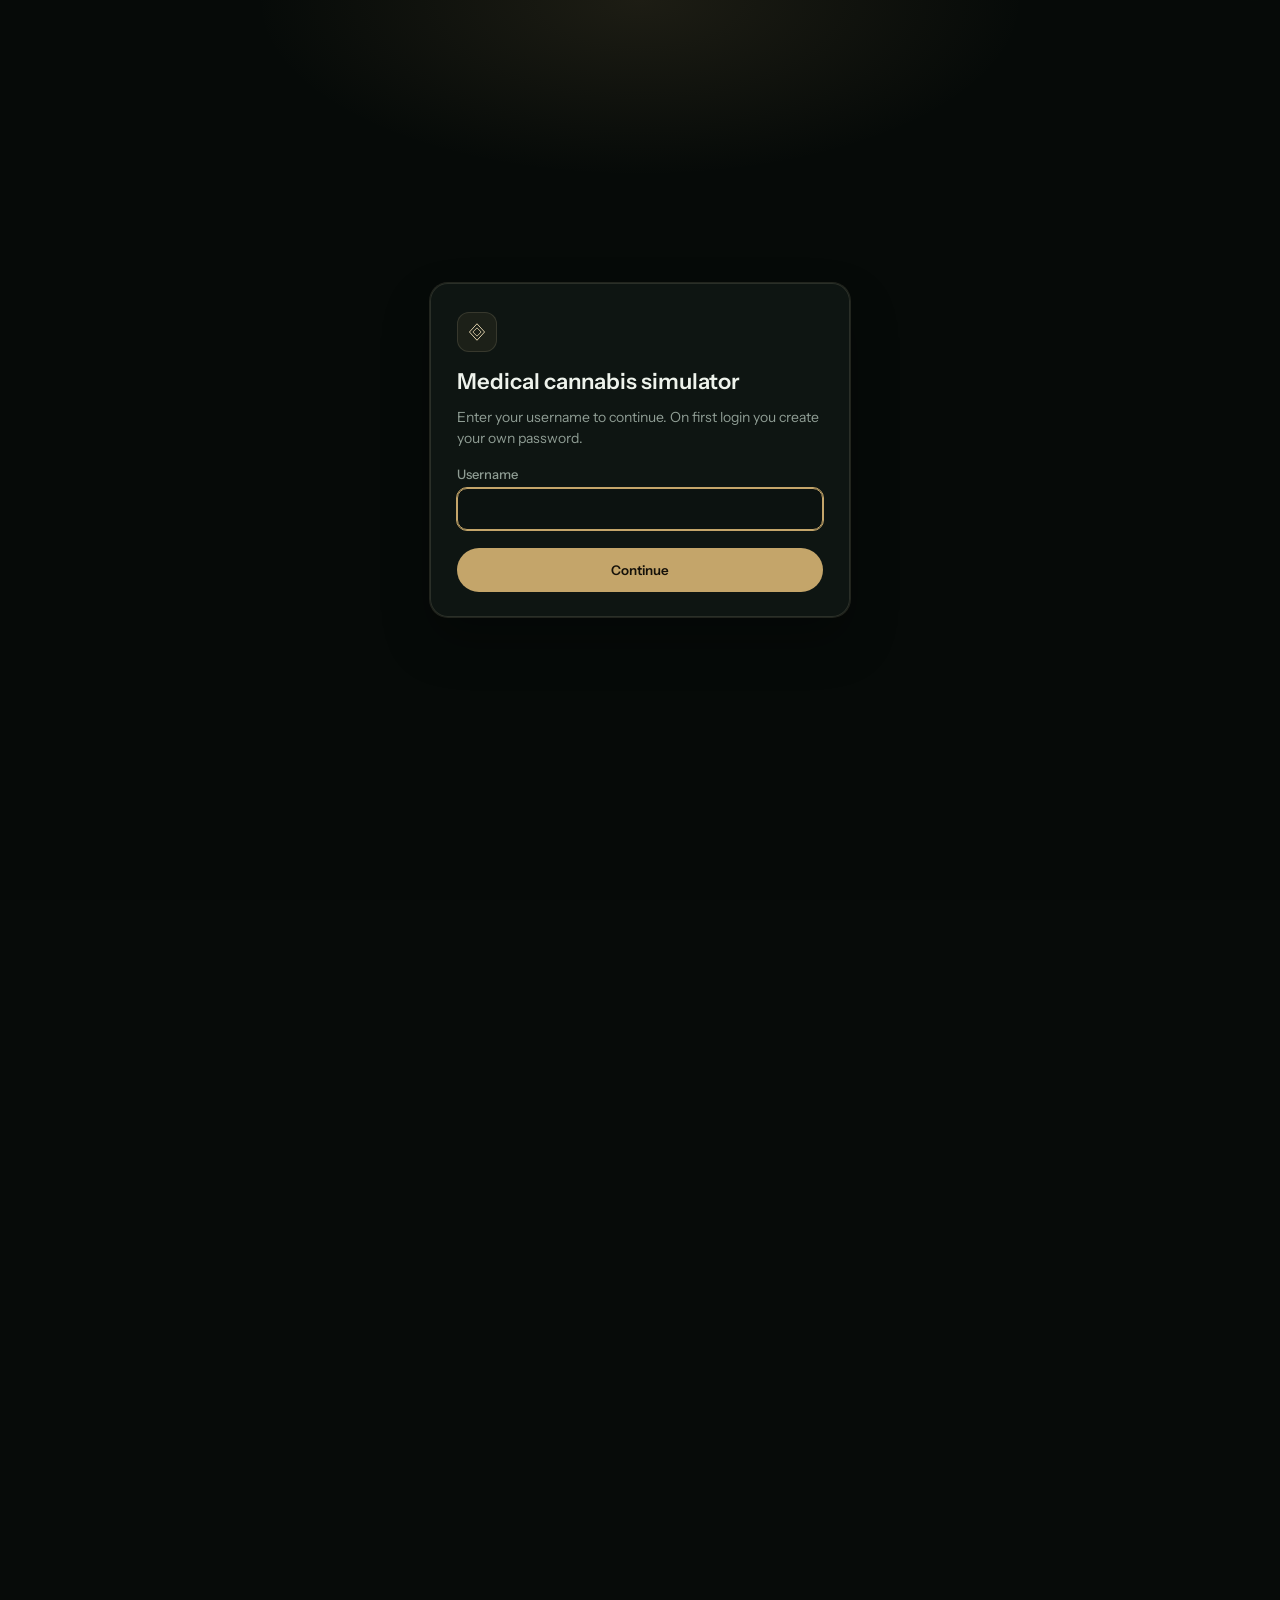
==== commit 1e384290: "Replace shared gate codes with username login and admin user management. Users set their own passwor" ====
--- a/index.html
+++ b/index.html
@@ -12,8 +12,8 @@
   <link rel="preconnect" href="https://fonts.googleapis.com" />
   <link rel="preconnect" href="https://fonts.gstatic.com" crossorigin />
   <link href="https://fonts.googleapis.com/css2?family=Instrument+Sans:wght@400;500;600;700&family=Syne:wght@500;600;700&display=swap" rel="stylesheet" />
-  <link rel="stylesheet" href="styles.css?v=59" />
-  <script src="i18n.js?v=59"></script>
+  <link rel="stylesheet" href="styles.css?v=63" />
+  <script src="i18n.js?v=63"></script>
   <script>
     (function () {
       try {
@@ -26,11 +26,14 @@
         document.documentElement.classList.add(v === "phone" ? "view-phone" : "view-desktop");
       } catch (e) {}
       try {
-        if (sessionStorage.getItem("tkts-gate") === "v2-access") {
-          document.documentElement.classList.add("unlocked");
-        } else {
-          document.documentElement.classList.add("locked");
+        var raw = sessionStorage.getItem("tkts-gate");
+        var ok = false;
+        if (raw === "v2-access" || raw === "v1-access") ok = true;
+        else if (raw) {
+          var s = JSON.parse(raw);
+          ok = !!(s && s.token === "v2-access" && s.userId);
         }
+        document.documentElement.classList.add(ok ? "unlocked" : "locked");
       } catch (e) {
         document.documentElement.classList.add("locked");
       }
@@ -47,12 +50,19 @@
         </svg>
       </div>
       <h1 id="gateTitle" data-i18n="gate.title">Tıbbi kenevir simülatörü</h1>
-      <p id="gateLead" class="gate-lead" data-i18n="gate.lead">Simülatöre girmek için size verilen erişim kodunu yazın.</p>
-      <label class="gate-field"><span data-i18n="gate.label">Erişim kodu</span>
-        <input id="gatePass" name="access" type="password" autocomplete="current-password" required />
+      <p id="gateLead" class="gate-lead" data-i18n="gate.lead">Devam etmek için kullanıcı adınızı girin. İlk girişte kendi şifrenizi oluşturursunuz.</p>
+      <label class="gate-field"><span data-i18n="gate.userLabel">Kullanıcı adı</span>
+        <input id="gateUser" name="username" type="text" autocomplete="username" required />
+      </label>
+      <label id="gatePassWrap" class="gate-field" hidden><span data-i18n="gate.passLabel">Şifre</span>
+        <input id="gatePass" name="password" type="password" autocomplete="current-password" />
+      </label>
+      <label id="gateConfirmWrap" class="gate-field" hidden><span data-i18n="gate.confirmLabel">Şifre tekrar</span>
+        <input id="gateConfirm" name="confirm" type="password" autocomplete="new-password" />
       </label>
       <p id="gateMsg" class="gate-msg" hidden></p>
-      <button id="gateSubmit" type="submit" data-i18n="gate.submit">Giriş yap</button>
+      <button id="gateSubmit" type="submit" data-i18n="gate.continue">Devam et</button>
+      <button id="gateBack" type="button" class="gate-back" hidden data-i18n="gate.back">Kullanıcı adını değiştir</button>
     </form>
   </div>
 
@@ -83,6 +93,7 @@
       </div>
       <div class="header-meta">
         <span id="gateUserChip" class="chip chip-user" hidden></span>
+        <button type="button" id="gateChangePass" class="chip chip-btn" hidden data-i18n="header.changePass">Şifre değiştir</button>
         <button type="button" id="gateLogout" class="chip chip-btn" hidden data-i18n="header.logout">Çıkış</button>
         <span class="chip">Indoor</span>
         <span class="chip">GACP</span>
@@ -188,7 +199,7 @@
         <div class="market-panel sidebar-market" id="marketPanel">
           <div class="market-panel-head">
             <h2 data-i18n="panel.marketLive">Pazar bağlamı · canlı</h2>
-            <span class="chip chip-cs">Cannastream</span>
+            <span class="chip chip-cs" title="Cannastream">CS</span>
           </div>
           <div id="marketContext" class="market-context">
             <p class="hint" data-i18n="market.loading">Cannastream verisi yükleniyor…</p>
@@ -260,11 +271,12 @@
   </div>
   </div>
 
-  <script src="gate-config.js?v=59"></script>
-  <script src="gate.js?v=59"></script>
-  <script src="dark-select.js?v=59"></script>
-  <script src="cannastream-engine.js?v=59"></script>
-  <script src="app.js?v=59"></script>
-  <script src="pdf-export.js?v=59"></script>
+  <script src="gate-config.js?v=63"></script>
+  <script src="password-auth.js?v=63"></script>
+  <script src="gate.js?v=63"></script>
+  <script src="dark-select.js?v=63"></script>
+  <script src="cannastream-engine.js?v=63"></script>
+  <script src="app.js?v=63"></script>
+  <script src="pdf-export.js?v=63"></script>
 </body>
 </html>
--- a/styles.css
+++ b/styles.css
@@ -965,6 +965,20 @@
 }
 .gate-card button[type="submit"]:hover { filter: brightness(1.06); }
 .gate-card button[type="submit"]:disabled { opacity: 0.6; cursor: wait; }
+.gate-back {
+  background: transparent;
+  border: 0;
+  color: var(--muted);
+  font: inherit;
+  font-size: 13px;
+  cursor: pointer;
+  padding: 4px 0;
+  text-align: center;
+}
+.gate-back:hover { color: var(--gold); }
+.gate-field input[readonly] {
+  opacity: 0.85;
+}
 .chip-user {
   max-width: 220px;
   overflow: hidden;
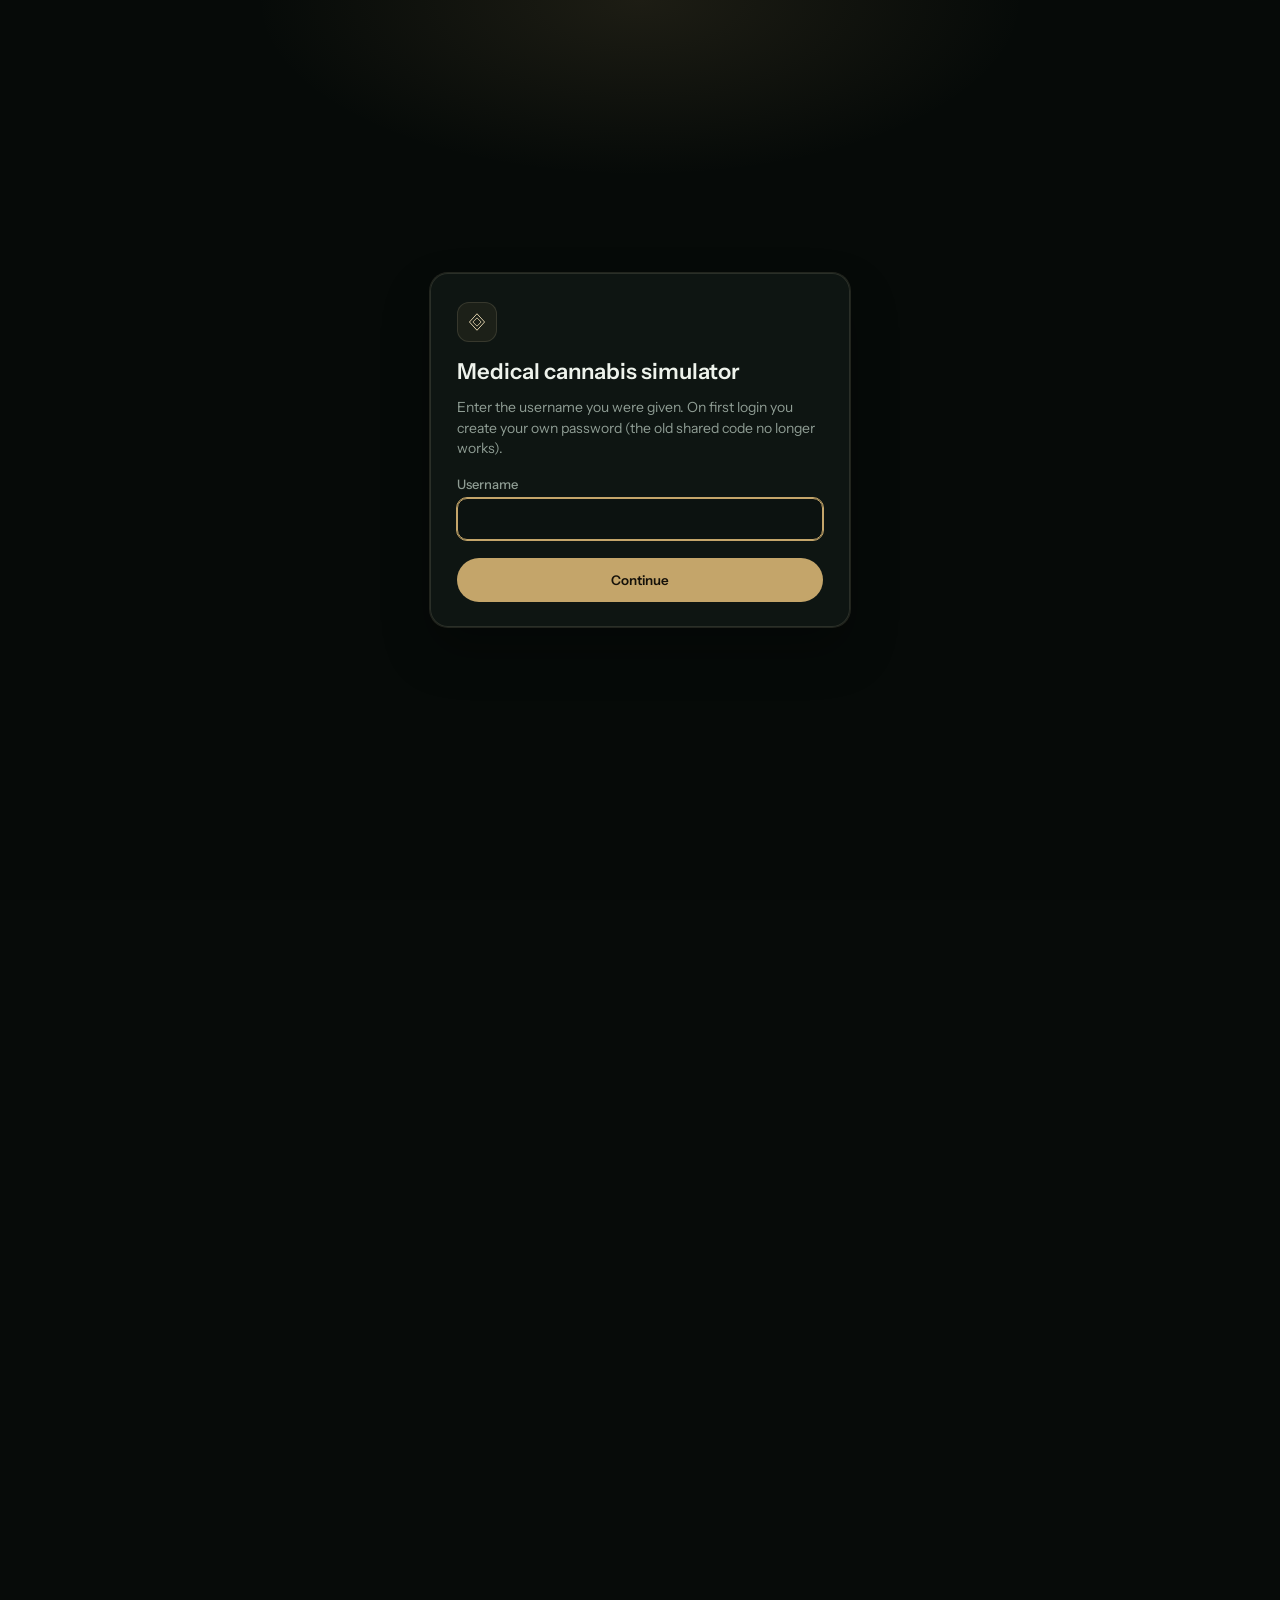
==== commit 6b598c2a: "Clarify gate copy for username login and 8-character passwords. Bust the asset cache so the updated " ====
--- a/index.html
+++ b/index.html
@@ -12,8 +12,8 @@
   <link rel="preconnect" href="https://fonts.googleapis.com" />
   <link rel="preconnect" href="https://fonts.gstatic.com" crossorigin />
   <link href="https://fonts.googleapis.com/css2?family=Instrument+Sans:wght@400;500;600;700&family=Syne:wght@500;600;700&display=swap" rel="stylesheet" />
-  <link rel="stylesheet" href="styles.css?v=63" />
-  <script src="i18n.js?v=63"></script>
+  <link rel="stylesheet" href="styles.css?v=64" />
+  <script src="i18n.js?v=64"></script>
   <script>
     (function () {
       try {
@@ -50,7 +50,7 @@
         </svg>
       </div>
       <h1 id="gateTitle" data-i18n="gate.title">Tıbbi kenevir simülatörü</h1>
-      <p id="gateLead" class="gate-lead" data-i18n="gate.lead">Devam etmek için kullanıcı adınızı girin. İlk girişte kendi şifrenizi oluşturursunuz.</p>
+      <p id="gateLead" class="gate-lead" data-i18n="gate.lead">Size verilen kullanıcı adını yazın. İlk girişte kendi şifrenizi oluşturursunuz (eski ortak kod geçerli değildir).</p>
       <label class="gate-field"><span data-i18n="gate.userLabel">Kullanıcı adı</span>
         <input id="gateUser" name="username" type="text" autocomplete="username" required />
       </label>
@@ -271,12 +271,12 @@
   </div>
   </div>
 
-  <script src="gate-config.js?v=63"></script>
-  <script src="password-auth.js?v=63"></script>
-  <script src="gate.js?v=63"></script>
-  <script src="dark-select.js?v=63"></script>
-  <script src="cannastream-engine.js?v=63"></script>
-  <script src="app.js?v=63"></script>
-  <script src="pdf-export.js?v=63"></script>
+  <script src="gate-config.js?v=64"></script>
+  <script src="password-auth.js?v=64"></script>
+  <script src="gate.js?v=64"></script>
+  <script src="dark-select.js?v=64"></script>
+  <script src="cannastream-engine.js?v=64"></script>
+  <script src="app.js?v=64"></script>
+  <script src="pdf-export.js?v=64"></script>
 </body>
 </html>
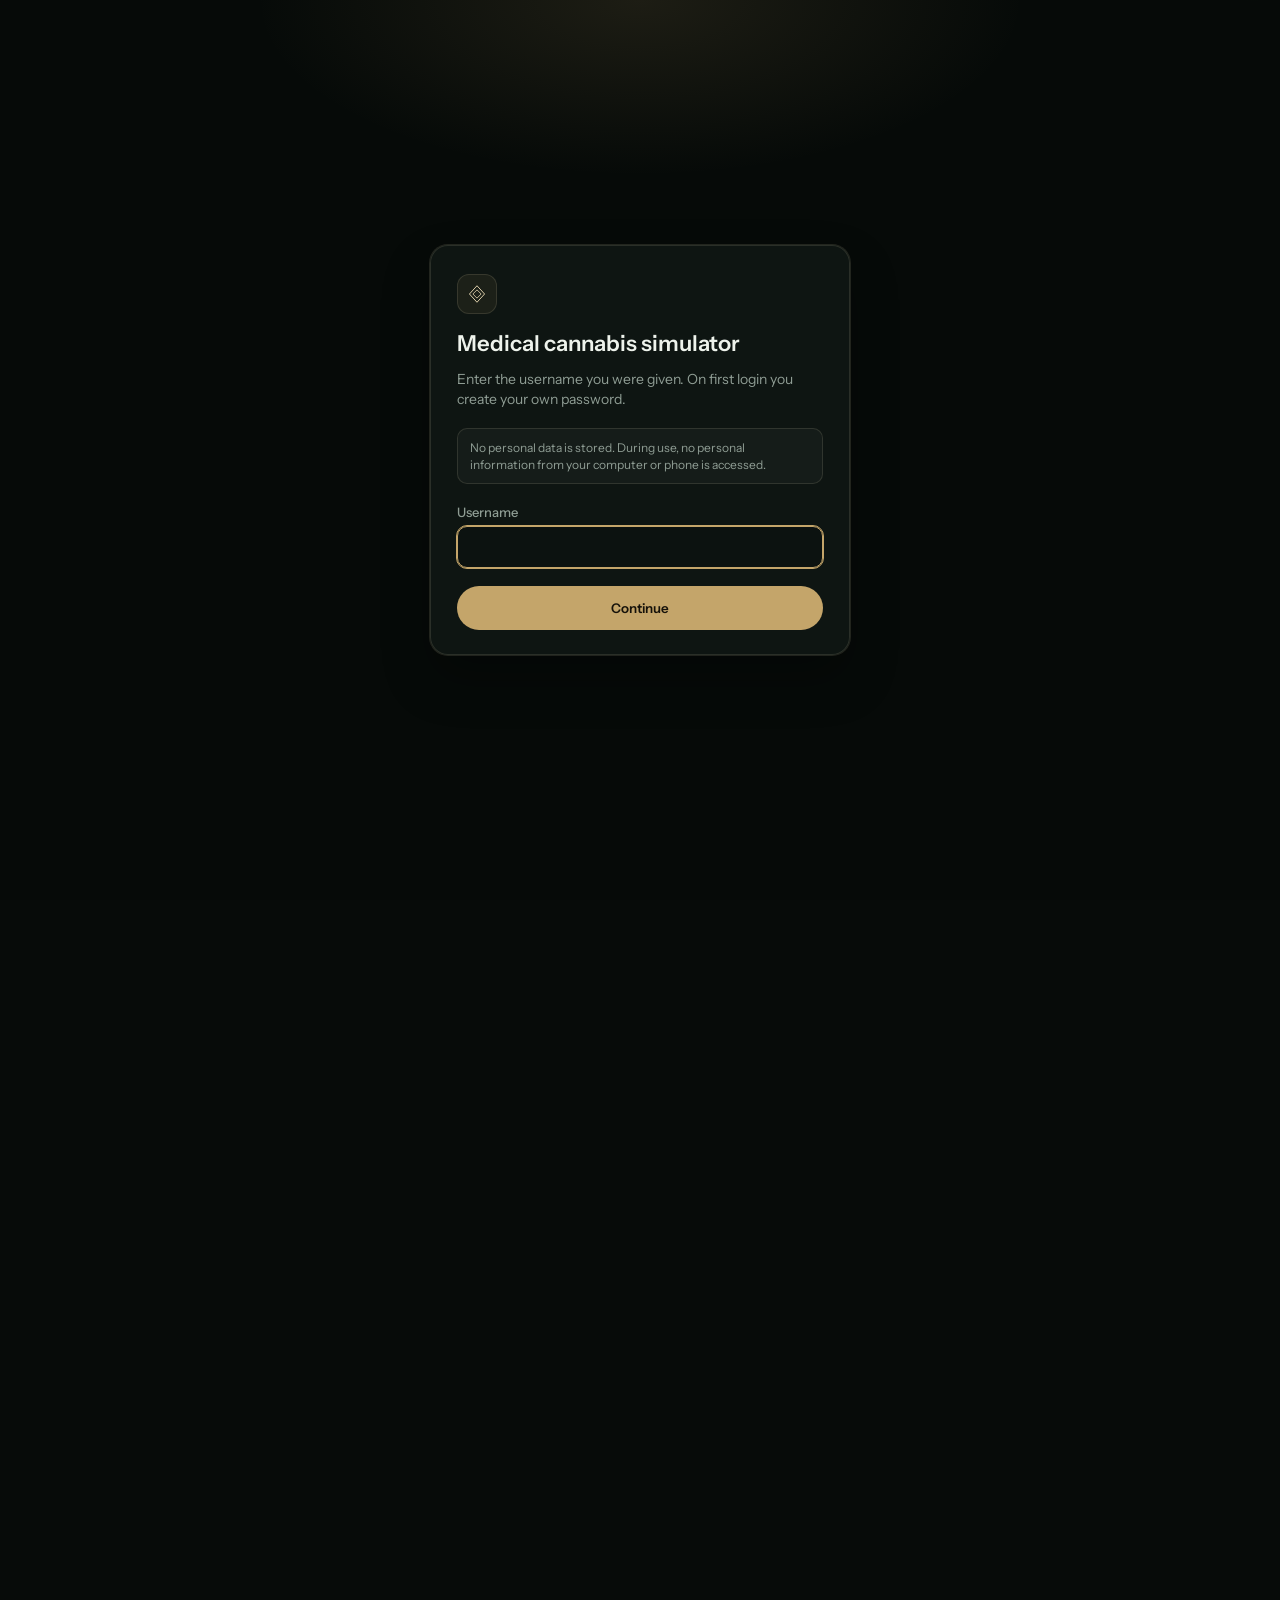
==== commit cdebaf02: "Add a no-personal-data notice on the login gate. Remove the old shared-code disclaimer and bump the " ====
--- a/index.html
+++ b/index.html
@@ -12,8 +12,8 @@
   <link rel="preconnect" href="https://fonts.googleapis.com" />
   <link rel="preconnect" href="https://fonts.gstatic.com" crossorigin />
   <link href="https://fonts.googleapis.com/css2?family=Instrument+Sans:wght@400;500;600;700&family=Syne:wght@500;600;700&display=swap" rel="stylesheet" />
-  <link rel="stylesheet" href="styles.css?v=64" />
-  <script src="i18n.js?v=64"></script>
+  <link rel="stylesheet" href="styles.css?v=65" />
+  <script src="i18n.js?v=65"></script>
   <script>
     (function () {
       try {
@@ -50,7 +50,8 @@
         </svg>
       </div>
       <h1 id="gateTitle" data-i18n="gate.title">Tıbbi kenevir simülatörü</h1>
-      <p id="gateLead" class="gate-lead" data-i18n="gate.lead">Size verilen kullanıcı adını yazın. İlk girişte kendi şifrenizi oluşturursunuz (eski ortak kod geçerli değildir).</p>
+      <p id="gateLead" class="gate-lead" data-i18n="gate.lead">Size verilen kullanıcı adını yazın. İlk girişte kendi şifrenizi oluşturursunuz.</p>
+      <p id="gatePrivacy" class="gate-privacy" data-i18n="gate.privacy">Kişisel verileriniz saklanmaz. Kullanım sırasında bilgisayarınızdan veya telefonunuzdan hiçbir kişisel bilgi kullanılmaz.</p>
       <label class="gate-field"><span data-i18n="gate.userLabel">Kullanıcı adı</span>
         <input id="gateUser" name="username" type="text" autocomplete="username" required />
       </label>
@@ -271,12 +272,12 @@
   </div>
   </div>
 
-  <script src="gate-config.js?v=64"></script>
-  <script src="password-auth.js?v=64"></script>
-  <script src="gate.js?v=64"></script>
-  <script src="dark-select.js?v=64"></script>
-  <script src="cannastream-engine.js?v=64"></script>
-  <script src="app.js?v=64"></script>
-  <script src="pdf-export.js?v=64"></script>
+  <script src="gate-config.js?v=65"></script>
+  <script src="password-auth.js?v=65"></script>
+  <script src="gate.js?v=65"></script>
+  <script src="dark-select.js?v=65"></script>
+  <script src="cannastream-engine.js?v=65"></script>
+  <script src="app.js?v=65"></script>
+  <script src="pdf-export.js?v=65"></script>
 </body>
 </html>
--- a/styles.css
+++ b/styles.css
@@ -901,6 +901,16 @@
   font-size: 14px;
   line-height: 1.45;
 }
+.gate-privacy {
+  margin: 0 0 8px;
+  padding: 10px 12px;
+  border-radius: 10px;
+  border: 1px solid var(--line);
+  background: rgba(255, 255, 255, 0.03);
+  color: var(--muted);
+  font-size: 12px;
+  line-height: 1.45;
+}
 .gate-tabs {
   display: grid;
   grid-template-columns: 1fr 1fr;
